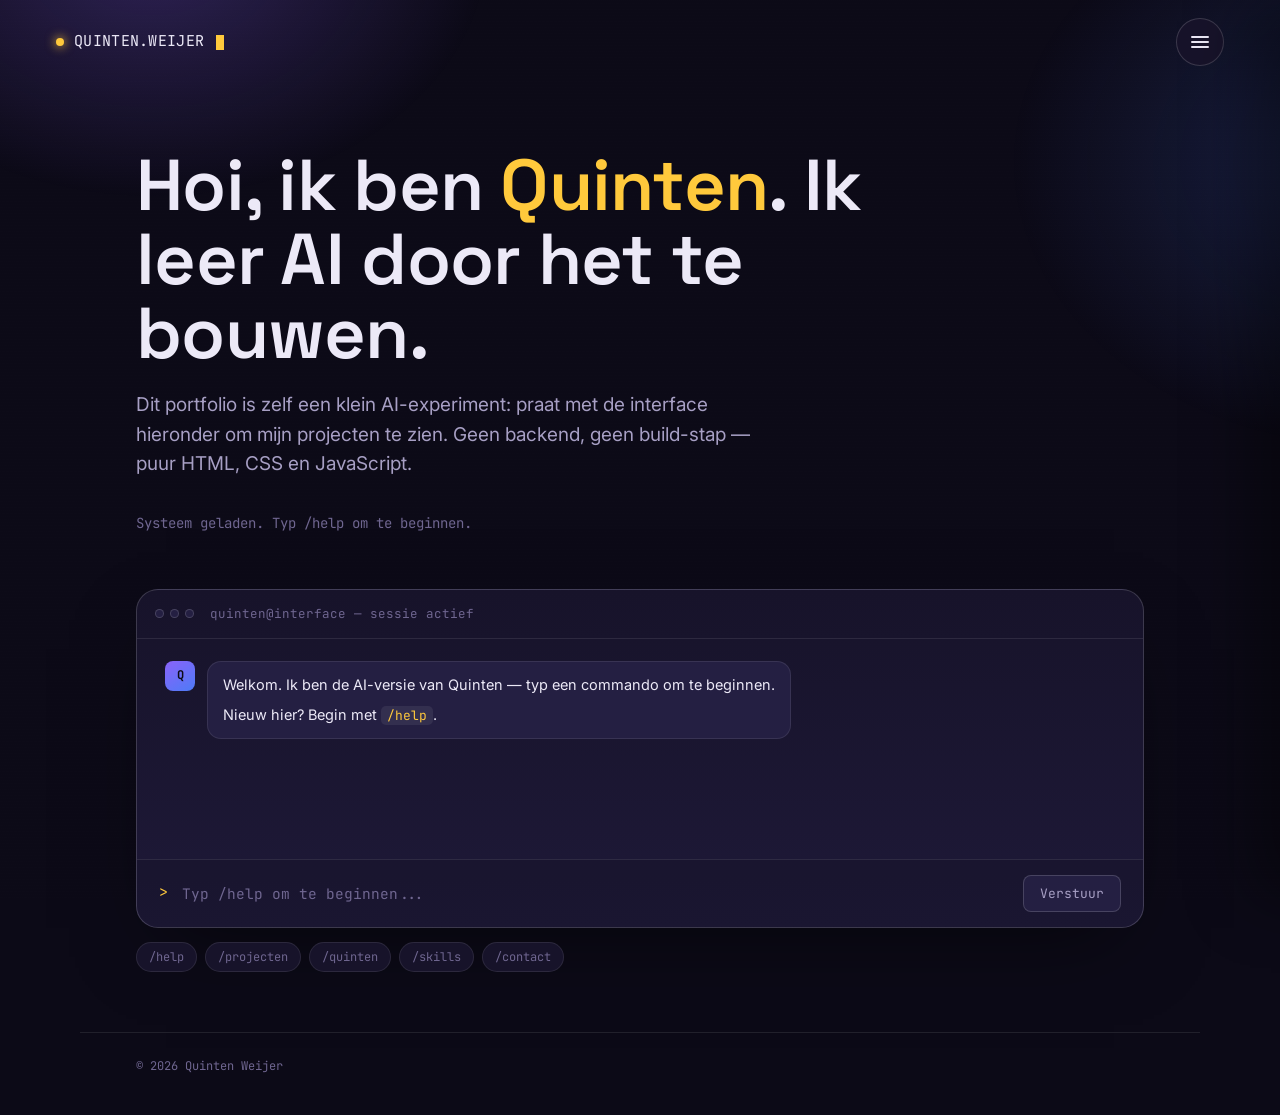
==== index.html @ d6dd0682 "Started project" ====
<!DOCTYPE html>
<html lang="nl">
<head>
  <meta charset="UTF-8" />
  <meta name="viewport" content="width=device-width, initial-scale=1.0" />
  <title>Quinten Weijer — AI interface</title>
  <meta name="description" content="Portfolio van Quinten Weijer, in gesprek met een AI-chatinterface. Typ /help om zijn projecten te zien." />
  <link rel="preconnect" href="https://fonts.googleapis.com" />
  <link rel="preconnect" href="https://fonts.gstatic.com" crossorigin />
  <link href="https://fonts.googleapis.com/css2?family=Space+Grotesk:wght@500;600;700&family=Inter:wght@400;500;600&family=JetBrains+Mono:wght@400;500&display=swap" rel="stylesheet" />
  <link rel="stylesheet" href="css/styles.css" />
</head>
<body>
  <header class="site-header">
    <a class="brand" href="index.html">
      <span class="brand__dot"></span>
      QUINTEN.WEIJER<span class="brand__cursor" aria-hidden="true"></span>
    </a>
    <button class="menu-toggle" type="button" data-menu-toggle aria-expanded="false" aria-controls="nav-panel" aria-label="Menu openen">
      <span class="menu-toggle__bars"><span></span><span></span><span></span></span>
    </button>
  </header>

  <div class="nav-scrim" data-nav-scrim></div>
  <nav class="nav-panel" id="nav-panel" data-nav-panel aria-label="Hoofdmenu">
    <p class="nav-panel__eyebrow">Navigatie</p>
    <ul class="nav-panel__list">
      <li><a href="index.html" aria-current="page">Home <span class="tag">// chat</span></a></li>
      <li><a href="projecten.html">Projecten <span class="tag">// cards</span></a></li>
      <li><a href="over-mij.html">Over mij <span class="tag">// profiel</span></a></li>
    </ul>
  </nav>

  <main>
    <section class="hero">
      <h1 class="hero__title">Hoi, ik ben <span class="accent">Quinten</span>. Ik leer AI door het te bouwen.</h1>
      <p class="hero__lede">
        Dit portfolio is zelf een klein AI-experiment: praat met de interface hieronder om
        mijn projecten te zien. Geen backend, geen build-stap — puur HTML, CSS en JavaScript.
      </p>
      <p class="hero__boot" data-boot-text aria-live="polite"><span class="cursor" aria-hidden="true"></span></p>
    </section>

    <section class="chat" aria-label="Chat met Quinten">
      <div class="chat__frame">
        <div class="chat__titlebar">
          <span class="dots"><span></span><span></span><span></span></span>
          quinten@interface — sessie actief
        </div>

        <div class="chat__log" data-chat-log aria-live="polite">
          <div class="msg msg--ai">
            <div class="msg__avatar">Q</div>
            <div class="msg__bubble">
              <p>Welkom. Ik ben de AI-versie van Quinten — typ een commando om te beginnen.</p>
              <p>Nieuw hier? Begin met <code>/help</code>.</p>
            </div>
          </div>
        </div>

        <form class="chat__form" data-chat-form>
          <label for="chat-input" class="visually-hidden">Typ een commando</label>
          <span class="chat__prompt" aria-hidden="true">&gt;</span>
          <input
            id="chat-input"
            class="chat__input"
            type="text"
            autocomplete="off"
            placeholder="Typ /help om te beginnen..."
            data-chat-input
          />
          <button class="chat__send" type="submit">Verstuur</button>
        </form>
      </div>
    </section>

    <div class="chat__hints" aria-label="Snelle commando's">
      <button type="button" data-chat-hint>/help</button>
      <button type="button" data-chat-hint>/projecten</button>
      <button type="button" data-chat-hint>/quinten</button>
      <button type="button" data-chat-hint>/skills</button>
      <button type="button" data-chat-hint>/contact</button>
    </div>
  </main>

  <footer class="site-footer">
    <span>© 2026 Quinten Weijer</span>
  </footer>

  <script src="js/data.js"></script>
  <script src="js/main.js"></script>
  <script src="js/chat.js"></script>
</body>
</html>
---- css/styles.css ----
/* ==========================================================================
   Quinten Weijer — AI Portfolio
   Design tokens
   ========================================================================== */
:root {
  /* color */
  --bg-deep: #0c0a17;
  --bg-panel: #17132a;
  --bg-panel-2: #1e1938;
  --bg-panel-3: #241f42;
  --border: rgba(255, 255, 255, 0.09);
  --border-strong: rgba(255, 255, 255, 0.16);

  --purple: #8a63f9;
  --purple-dim: #5c4599;
  --blue: #4d7bf7;
  --yellow: #ffc93c;
  --yellow-dim: #b6913f;

  --text: #ece9f7;
  --text-muted: #a79fc4;
  --text-dim: #6f6690;

  /* type */
  --font-display: "Space Grotesk", "Inter", sans-serif;
  --font-body: "Inter", sans-serif;
  --font-mono: "JetBrains Mono", "Consolas", monospace;

  /* layout */
  --max-width: 1120px;
  --radius-sm: 8px;
  --radius-md: 14px;
  --radius-lg: 22px;
  --nav-h: 84px;
}

* {
  box-sizing: border-box;
}

html {
  scroll-behavior: smooth;
}

body {
  margin: 0;
  min-height: 100vh;
  background: var(--bg-deep);
  color: var(--text);
  font-family: var(--font-body);
  font-size: 16px;
  line-height: 1.55;
  -webkit-font-smoothing: antialiased;
}

/* ambient background glow, fixed so it doesn't move with scroll */
body::before {
  content: "";
  position: fixed;
  inset: 0;
  z-index: 0;
  pointer-events: none;
  background:
    radial-gradient(560px 420px at 12% -6%, rgba(138, 99, 249, 0.28), transparent 60%),
    radial-gradient(620px 480px at 108% 18%, rgba(77, 123, 247, 0.22), transparent 60%),
    radial-gradient(500px 400px at 50% 115%, rgba(255, 201, 60, 0.07), transparent 65%);
}

/* faint scanline texture layered above the glow */
body::after {
  content: "";
  position: fixed;
  inset: 0;
  z-index: 0;
  pointer-events: none;
  opacity: 0.4;
  background-image: repeating-linear-gradient(
    to bottom,
    rgba(255, 255, 255, 0.014) 0px,
    rgba(255, 255, 255, 0.014) 1px,
    transparent 1px,
    transparent 3px
  );
}

main,
.site-header,
.site-footer {
  position: relative;
  z-index: 1;
}

img {
  max-width: 100%;
  display: block;
}

a {
  color: inherit;
}

button {
  font-family: inherit;
}

::selection {
  background: var(--yellow);
  color: #14100a;
}

/* focus visibility */
a:focus-visible,
button:focus-visible,
input:focus-visible,
textarea:focus-visible {
  outline: 2px solid var(--yellow);
  outline-offset: 3px;
  border-radius: 4px;
}

.visually-hidden {
  position: absolute;
  width: 1px;
  height: 1px;
  overflow: hidden;
  clip: rect(0 0 0 0);
  white-space: nowrap;
}

/* ==========================================================================
   Header / nav
   ========================================================================== */
.site-header {
  height: var(--nav-h);
  display: flex;
  align-items: center;
  justify-content: space-between;
  padding: 0 clamp(20px, 5vw, 56px);
}

.brand {
  display: flex;
  align-items: center;
  gap: 10px;
  font-family: var(--font-mono);
  font-size: 15px;
  letter-spacing: 0.02em;
  text-decoration: none;
  color: var(--text);
}

.brand__dot {
  width: 8px;
  height: 8px;
  border-radius: 50%;
  background: var(--yellow);
  box-shadow: 0 0 10px 2px rgba(255, 201, 60, 0.55);
}

.brand__cursor {
  display: inline-block;
  width: 8px;
  height: 1em;
  background: var(--yellow);
  margin-left: 2px;
  animation: blink 1.1s steps(1) infinite;
  vertical-align: -2px;
}

@keyframes blink {
  50% {
    opacity: 0;
  }
}

.menu-toggle {
  position: relative;
  z-index: 40;
  width: 48px;
  height: 48px;
  border-radius: 50%;
  border: 1px solid var(--border-strong);
  background: var(--bg-panel);
  display: flex;
  align-items: center;
  justify-content: center;
  cursor: pointer;
  transition: border-color 0.2s ease, transform 0.15s ease;
}

.menu-toggle:hover {
  border-color: var(--yellow);
}

.menu-toggle:active {
  transform: scale(0.94);
}

.menu-toggle__bars {
  position: relative;
  width: 18px;
  height: 12px;
}

.menu-toggle__bars span {
  position: absolute;
  left: 0;
  width: 100%;
  height: 2px;
  border-radius: 2px;
  background: var(--text);
  transition: transform 0.25s ease, opacity 0.2s ease, top 0.25s ease;
}

.menu-toggle__bars span:nth-child(1) { top: 0; }
.menu-toggle__bars span:nth-child(2) { top: 5px; }
.menu-toggle__bars span:nth-child(3) { top: 10px; }

.menu-toggle[aria-expanded="true"] .menu-toggle__bars span:nth-child(1) {
  top: 5px;
  transform: rotate(45deg);
  background: var(--yellow);
}
.menu-toggle[aria-expanded="true"] .menu-toggle__bars span:nth-child(2) {
  opacity: 0;
}
.menu-toggle[aria-expanded="true"] .menu-toggle__bars span:nth-child(3) {
  top: 5px;
  transform: rotate(-45deg);
  background: var(--yellow);
}

.nav-panel {
  position: fixed;
  top: 0;
  right: 0;
  z-index: 30;
  height: 100vh;
  width: min(340px, 86vw);
  background: var(--bg-panel);
  border-left: 1px solid var(--border-strong);
  padding: calc(var(--nav-h) + 12px) 32px 32px;
  transform: translateX(100%);
  transition: transform 0.32s cubic-bezier(0.2, 0.8, 0.2, 1);
  box-shadow: -30px 0 60px rgba(0, 0, 0, 0.4);
}

.nav-panel[data-open="true"] {
  transform: translateX(0);
}

.nav-panel__eyebrow {
  font-family: var(--font-mono);
  font-size: 12px;
  color: var(--text-dim);
  text-transform: uppercase;
  letter-spacing: 0.14em;
  margin: 0 0 18px;
}

.nav-panel__list {
  list-style: none;
  margin: 0;
  padding: 0;
  display: flex;
  flex-direction: column;
  gap: 4px;
}

.nav-panel__list a {
  display: flex;
  align-items: baseline;
  gap: 10px;
  text-decoration: none;
  font-family: var(--font-display);
  font-size: 26px;
  padding: 10px 0;
  color: var(--text-muted);
  border-bottom: 1px solid var(--border);
  transition: color 0.2s ease;
}

.nav-panel__list a span.tag {
  font-family: var(--font-mono);
  font-size: 12px;
  color: var(--text-dim);
}

.nav-panel__list a:hover,
.nav-panel__list a[aria-current="page"] {
  color: var(--text);
}

.nav-panel__list a[aria-current="page"] {
  color: var(--yellow);
}

.nav-scrim {
  position: fixed;
  inset: 0;
  z-index: 20;
  background: rgba(6, 5, 12, 0.55);
  backdrop-filter: blur(2px);
  opacity: 0;
  pointer-events: none;
  transition: opacity 0.28s ease;
}

.nav-scrim[data-open="true"] {
  opacity: 1;
  pointer-events: auto;
}

/* ==========================================================================
   Hero (home)
   ========================================================================== */
.hero {
  max-width: var(--max-width);
  margin: 0 auto;
  padding: clamp(28px, 6vw, 64px) clamp(20px, 5vw, 56px) 12px;
}

.hero__title {
  font-family: var(--font-display);
  font-weight: 600;
  font-size: clamp(38px, 6.4vw, 72px);
  line-height: 1.03;
  letter-spacing: -0.01em;
  margin: 0 0 20px;
  max-width: 16ch;
}

.hero__title .accent {
  color: var(--yellow);
}

.hero__lede {
  font-size: clamp(16px, 2vw, 19px);
  color: var(--text-muted);
  max-width: 54ch;
  margin: 0 0 8px;
}

.hero__boot {
  margin-top: 34px;
  font-family: var(--font-mono);
  font-size: 14px;
  color: var(--text-dim);
  min-height: 1.6em;
}

.hero__boot .cursor {
  display: inline-block;
  width: 7px;
  height: 1em;
  background: var(--text-dim);
  vertical-align: -2px;
  margin-left: 2px;
  animation: blink 1s steps(1) infinite;
}

/* ==========================================================================
   Chat interface
   ========================================================================== */
.chat {
  max-width: var(--max-width);
  margin: 28px auto 0;
  padding: 0 clamp(20px, 5vw, 56px) 0;
}

.chat__frame {
  border: 1px solid var(--border-strong);
  border-radius: var(--radius-lg);
  background: linear-gradient(180deg, var(--bg-panel), var(--bg-panel-2));
  overflow: hidden;
  box-shadow: 0 30px 80px -30px rgba(0, 0, 0, 0.6);
}

.chat__titlebar {
  display: flex;
  align-items: center;
  gap: 10px;
  padding: 14px 18px;
  border-bottom: 1px solid var(--border);
  font-family: var(--font-mono);
  font-size: 12.5px;
  color: var(--text-dim);
}

.chat__titlebar .dots {
  display: flex;
  gap: 6px;
  margin-right: 6px;
}

.chat__titlebar .dots span {
  width: 9px;
  height: 9px;
  border-radius: 50%;
  background: var(--bg-panel-3);
  border: 1px solid var(--border-strong);
}

.chat__log {
  padding: 22px clamp(16px, 3vw, 28px);
  min-height: 220px;
  max-height: 52vh;
  overflow-y: auto;
  display: flex;
  flex-direction: column;
  gap: 16px;
  scrollbar-width: thin;
  scrollbar-color: var(--purple-dim) transparent;
}

.chat__log::-webkit-scrollbar {
  width: 8px;
}
.chat__log::-webkit-scrollbar-thumb {
  background: var(--bg-panel-3);
  border-radius: 8px;
}

.msg {
  display: flex;
  gap: 12px;
  max-width: 92%;
  animation: rise 0.32s ease both;
}

@keyframes rise {
  from { opacity: 0; transform: translateY(6px); }
  to { opacity: 1; transform: translateY(0); }
}

.msg--user {
  align-self: flex-end;
  flex-direction: row-reverse;
  max-width: 78%;
}

.msg__avatar {
  flex: none;
  width: 30px;
  height: 30px;
  border-radius: 8px;
  display: flex;
  align-items: center;
  justify-content: center;
  font-family: var(--font-mono);
  font-size: 12px;
  font-weight: 700;
}

.msg--ai .msg__avatar {
  background: linear-gradient(145deg, var(--purple), var(--blue));
  color: #0c0a17;
}

.msg--user .msg__avatar {
  background: var(--bg-panel-3);
  border: 1px solid var(--border-strong);
  color: var(--text-muted);
}

.msg__bubble {
  background: var(--bg-panel-3);
  border: 1px solid var(--border);
  border-radius: var(--radius-md);
  padding: 12px 15px;
  font-size: 14.5px;
  color: var(--text);
}

.msg--user .msg__bubble {
  background: rgba(255, 201, 60, 0.09);
  border-color: rgba(255, 201, 60, 0.25);
}

.msg__bubble p {
  margin: 0 0 8px;
}
.msg__bubble p:last-child {
  margin-bottom: 0;
}

.msg__bubble code {
  font-family: var(--font-mono);
  background: rgba(255, 255, 255, 0.07);
  padding: 1px 6px;
  border-radius: 5px;
  font-size: 13px;
  color: var(--yellow);
}

.msg__bubble ul {
  margin: 6px 0 0;
  padding-left: 18px;
}

.msg__bubble li {
  margin-bottom: 4px;
}

/* command result cards inside chat */
.result-grid {
  margin-top: 4px;
  display: grid;
  grid-template-columns: repeat(auto-fit, minmax(220px, 1fr));
  gap: 12px;
  width: 100%;
}

/* generic project card, reused on chat + projects page */
.project-card {
  position: relative;
  display: flex;
  flex-direction: column;
  border: 1px solid var(--border-strong);
  border-radius: var(--radius-md);
  background: var(--bg-panel-2);
  padding: 16px;
  overflow: hidden;
  animation: materialize 0.42s cubic-bezier(0.2, 0.8, 0.2, 1) both;
}

@keyframes materialize {
  from {
    opacity: 0;
    transform: translateY(10px) scale(0.97);
    filter: blur(3px);
  }
  to {
    opacity: 1;
    transform: translateY(0) scale(1);
    filter: blur(0);
  }
}

.project-card__title {
  font-family: var(--font-display);
  font-size: 16.5px;
  margin: 0 0 6px;
  color: var(--text);
}

.project-card__desc {
  font-size: 13px;
  color: var(--text-muted);
  margin: 0 0 12px;
  line-height: 1.5;
}

.project-card__tags {
  display: flex;
  flex-wrap: wrap;
  gap: 6px;
  margin-bottom: 12px;
}

.project-card__tags span {
  font-family: var(--font-mono);
  font-size: 10.5px;
  letter-spacing: 0.03em;
  color: var(--text-dim);
  border: 1px solid var(--border);
  padding: 3px 8px;
  border-radius: 999px;
}

.project-card__link {
  margin-top: auto;
  font-family: var(--font-mono);
  font-size: 12px;
  color: var(--yellow);
  text-decoration: none;
  display: inline-flex;
  align-items: center;
  gap: 6px;
}

.project-card__link:hover {
  text-decoration: underline;
}

.project-card__status {
  position: absolute;
  top: 14px;
  right: 14px;
  font-family: var(--font-mono);
  font-size: 9.5px;
  letter-spacing: 0.06em;
  text-transform: uppercase;
  color: var(--text-dim);
  border: 1px solid var(--border);
  padding: 3px 7px;
  border-radius: 999px;
}

.project-card__status--live {
  color: #6ee7a0;
  border-color: rgba(110, 231, 160, 0.35);
}

/* skills / contact result blocks */
.skill-list {
  display: flex;
  flex-wrap: wrap;
  gap: 8px;
  margin-top: 4px;
}

.skill-pill {
  font-family: var(--font-mono);
  font-size: 12px;
  padding: 6px 11px;
  border-radius: 999px;
  border: 1px solid var(--border-strong);
  color: var(--text-muted);
}

.skill-pill--learning {
  border-color: rgba(255, 201, 60, 0.4);
  color: var(--yellow);
}

.contact-list {
  list-style: none;
  margin: 4px 0 0;
  padding: 0;
  display: flex;
  flex-direction: column;
  gap: 8px;
}

.contact-list a {
  font-family: var(--font-mono);
  font-size: 13.5px;
  text-decoration: none;
  color: var(--text);
  border-bottom: 1px dashed var(--border-strong);
}

.contact-list a:hover {
  color: var(--yellow);
  border-color: var(--yellow);
}

/* chat input row */
.chat__form {
  display: flex;
  align-items: center;
  gap: 10px;
  padding: 14px clamp(16px, 3vw, 22px);
  border-top: 1px solid var(--border);
  background: rgba(0, 0, 0, 0.12);
}

.chat__prompt {
  font-family: var(--font-mono);
  color: var(--yellow);
  font-size: 15px;
  flex: none;
}

.chat__input {
  flex: 1;
  background: transparent;
  border: none;
  color: var(--text);
  font-family: var(--font-mono);
  font-size: 14.5px;
  padding: 10px 4px;
}

.chat__input::placeholder {
  color: var(--text-dim);
}

.chat__send {
  flex: none;
  border: 1px solid var(--border-strong);
  background: var(--bg-panel-3);
  color: var(--text-muted);
  border-radius: var(--radius-sm);
  padding: 9px 16px;
  font-family: var(--font-mono);
  font-size: 13px;
  cursor: pointer;
  transition: border-color 0.2s ease, color 0.2s ease, transform 0.15s ease;
}

.chat__send:hover {
  border-color: var(--yellow);
  color: var(--yellow);
}

.chat__send:active {
  transform: scale(0.96);
}

.chat__hints {
  display: flex;
  flex-wrap: wrap;
  gap: 8px;
  max-width: var(--max-width);
  margin: 14px auto 0;
  padding: 0 clamp(20px, 5vw, 56px);
}

.chat__hints button {
  font-family: var(--font-mono);
  font-size: 12px;
  color: var(--text-dim);
  background: var(--bg-panel);
  border: 1px solid var(--border);
  border-radius: 999px;
  padding: 6px 12px;
  cursor: pointer;
  transition: color 0.2s ease, border-color 0.2s ease;
}

.chat__hints button:hover {
  color: var(--yellow);
  border-color: var(--yellow);
}

/* ==========================================================================
   Footer
   ========================================================================== */
.site-footer {
  max-width: var(--max-width);
  margin: 60px auto 0;
  padding: 24px clamp(20px, 5vw, 56px) 40px;
  display: flex;
  justify-content: space-between;
  align-items: center;
  gap: 12px;
  flex-wrap: wrap;
  font-family: var(--font-mono);
  font-size: 12px;
  color: var(--text-dim);
  border-top: 1px solid var(--border);
}

.site-footer a {
  color: var(--text-dim);
  text-decoration: none;
}

.site-footer a:hover {
  color: var(--yellow);
}

/* ==========================================================================
   Projects page
   ========================================================================== */
.page-head {
  max-width: var(--max-width);
  margin: 0 auto;
  padding: clamp(28px, 6vw, 56px) clamp(20px, 5vw, 56px) 8px;
}

.page-head__eyebrow {
  font-family: var(--font-mono);
  font-size: 12.5px;
  letter-spacing: 0.1em;
  text-transform: uppercase;
  color: var(--text-dim);
  margin: 0 0 14px;
}

.page-head__title {
  font-family: var(--font-display);
  font-size: clamp(32px, 5vw, 52px);
  margin: 0 0 14px;
  letter-spacing: -0.01em;
}

.page-head__lede {
  color: var(--text-muted);
  max-width: 60ch;
  margin: 0;
}

.projects-grid {
  max-width: var(--max-width);
  margin: 32px auto 0;
  padding: 0 clamp(20px, 5vw, 56px);
  display: grid;
  grid-template-columns: repeat(auto-fit, minmax(260px, 1fr));
  gap: 18px;
}

.projects-grid .project-card {
  padding: 22px;
}

/* ==========================================================================
   About page
   ========================================================================== */
.about {
  max-width: 760px;
  margin: 0 auto;
  padding: clamp(28px, 6vw, 56px) clamp(20px, 5vw, 56px) 40px;
}

.about__title {
  font-family: var(--font-display);
  font-size: clamp(32px, 5vw, 52px);
  margin: 0 0 22px;
  letter-spacing: -0.01em;
}

.about__body p {
  color: var(--text-muted);
  font-size: 16.5px;
  max-width: 62ch;
}

.about__body strong {
  color: var(--text);
}

.about-card {
  margin-top: 34px;
  border: 1px solid var(--border-strong);
  border-radius: var(--radius-md);
  background: var(--bg-panel);
  padding: 22px 24px;
}

.about-card__label {
  font-family: var(--font-mono);
  font-size: 12px;
  color: var(--text-dim);
  text-transform: uppercase;
  letter-spacing: 0.08em;
  margin: 0 0 12px;
}

/* ==========================================================================
   Project detail page (template — see project-template.html)
   ========================================================================== */
.project-detail {
  max-width: 820px;
  margin: 0 auto;
  padding: clamp(28px, 6vw, 56px) clamp(20px, 5vw, 56px) 40px;
}

.project-detail__back {
  display: inline-flex;
  align-items: center;
  gap: 6px;
  font-family: var(--font-mono);
  font-size: 12.5px;
  color: var(--text-dim);
  text-decoration: none;
  margin-bottom: 22px;
}

.project-detail__back:hover {
  color: var(--yellow);
}

.project-detail__eyebrow {
  font-family: var(--font-mono);
  font-size: 12.5px;
  letter-spacing: 0.1em;
  text-transform: uppercase;
  color: var(--text-dim);
  margin: 0 0 14px;
}

.project-detail__title {
  font-family: var(--font-display);
  font-size: clamp(32px, 5vw, 52px);
  margin: 0 0 14px;
  letter-spacing: -0.01em;
}

.project-detail__lede {
  color: var(--text-muted);
  font-size: 16.5px;
  max-width: 62ch;
  margin: 0 0 20px;
}

.project-detail__meta {
  display: flex;
  flex-wrap: wrap;
  align-items: center;
  gap: 10px;
  margin-bottom: 32px;
}

.project-detail__meta .project-card__status {
  position: static;
}

.project-detail__image {
  width: 100%;
  aspect-ratio: 16 / 9;
  border: 1px dashed var(--border-strong);
  border-radius: var(--radius-md);
  background: var(--bg-panel);
  display: flex;
  align-items: center;
  justify-content: center;
  text-align: center;
  padding: 24px;
  margin-bottom: 40px;
  font-family: var(--font-mono);
  font-size: 13px;
  color: var(--text-dim);
}

.project-detail__image img {
  width: 100%;
  height: 100%;
  object-fit: cover;
  border-radius: calc(var(--radius-md) - 1px);
}

.project-detail__section {
  margin-bottom: 34px;
}

.project-detail__section h2 {
  font-family: var(--font-display);
  font-size: 22px;
  margin: 0 0 12px;
  letter-spacing: -0.01em;
}

.project-detail__section p {
  color: var(--text-muted);
  font-size: 16px;
  max-width: 62ch;
  margin: 0 0 12px;
}

.project-detail__section p:last-child {
  margin-bottom: 0;
}

/* ==========================================================================
   Responsive
   ========================================================================== */
@media (max-width: 640px) {
  .msg { max-width: 100%; }
  .msg--user { max-width: 92%; }
  .chat__log { max-height: 44vh; }
}

/* respect reduced motion */
@media (prefers-reduced-motion: reduce) {
  html { scroll-behavior: auto; }
  *,
  *::before,
  *::after {
    animation-duration: 0.001ms !important;
    animation-iteration-count: 1 !important;
    transition-duration: 0.001ms !important;
  }
}
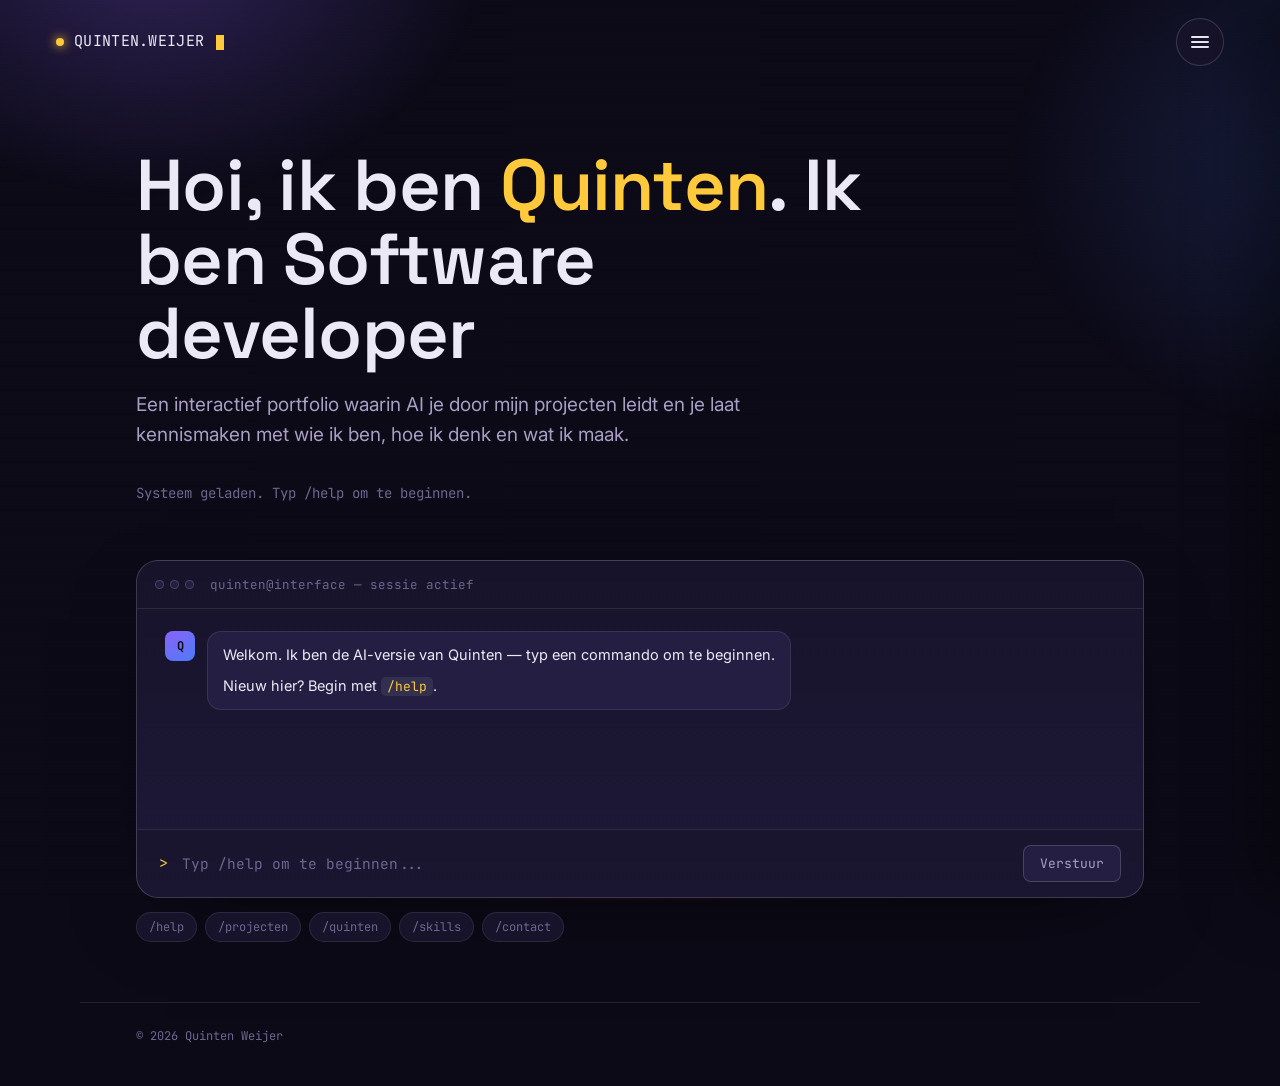
==== commit f48b6bae: "Add files via upload" ====
--- a/index.html
+++ b/index.html
@@ -33,10 +33,10 @@
 
   <main>
     <section class="hero">
-      <h1 class="hero__title">Hoi, ik ben <span class="accent">Quinten</span>. Ik leer AI door het te bouwen.</h1>
+      <h1 class="hero__title">Hoi, ik ben <span class="accent">Quinten</span>. Ik ben Software developer</h1>
       <p class="hero__lede">
-        Dit portfolio is zelf een klein AI-experiment: praat met de interface hieronder om
-        mijn projecten te zien. Geen backend, geen build-stap — puur HTML, CSS en JavaScript.
+      Een interactief portfolio waarin AI je door mijn projecten leidt en je laat kennismaken met wie ik ben, hoe ik denk en wat ik maak.
+
       </p>
       <p class="hero__boot" data-boot-text aria-live="polite"><span class="cursor" aria-hidden="true"></span></p>
     </section>
